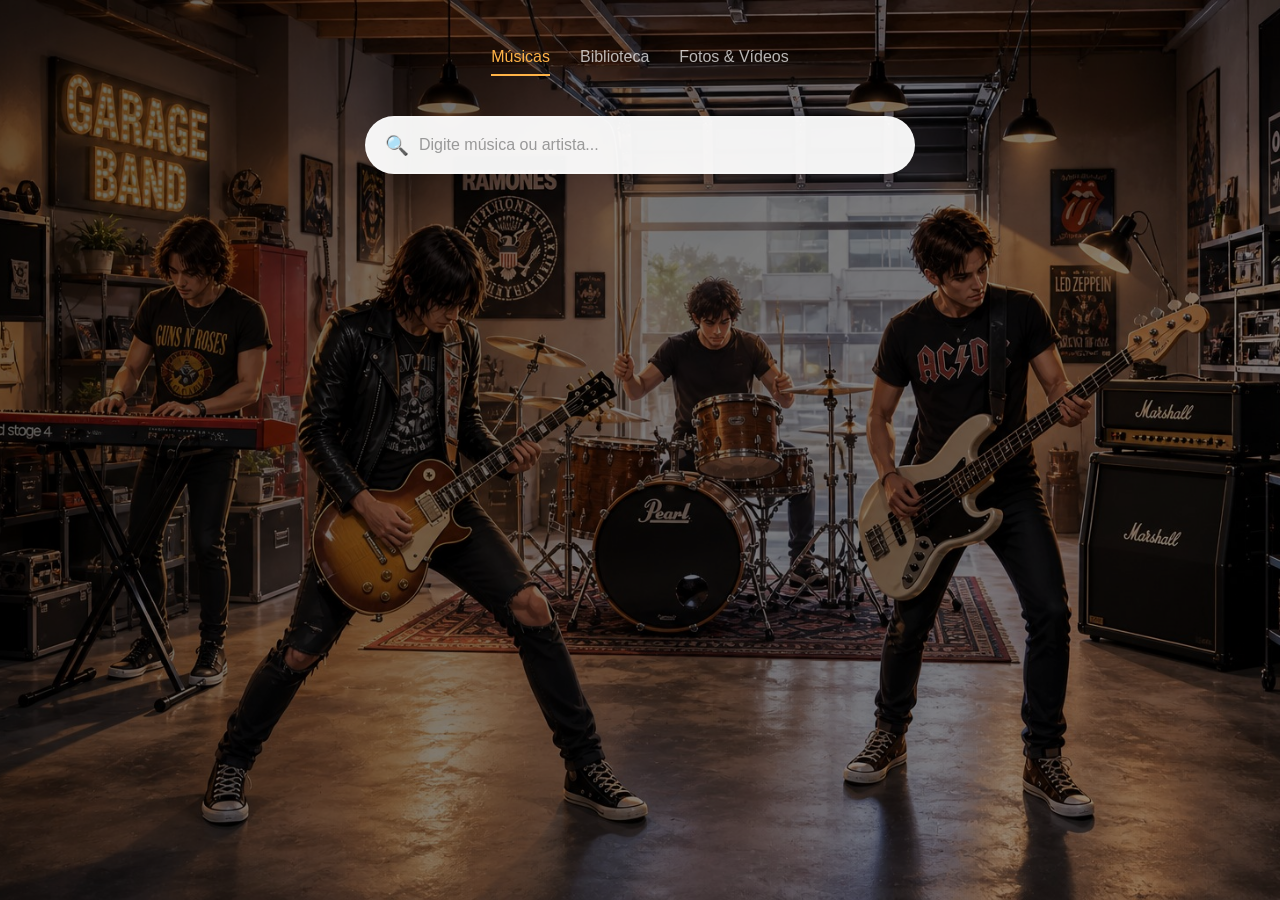
==== index.html @ 53773cbe "Update index.html" ====
<!DOCTYPE html>
<html lang="pt-br">
<head> 
    <meta charset="UTF-8">
    <meta name="viewport" content="width=device-width, initial-scale=1.0, user-scalable=yes">
    <title>Portal Garage Band Mário Cravo</title>
    <link rel="stylesheet" href="style.css">
    <style>
        /* Estilo extra para garantir o menu original centralizado */
        .tabs {
            display: flex;
            justify-content: center;
            gap: 30px;
            margin-bottom: 40px;
        }
        .tabs a {
            color: rgba(255,255,255,0.7);
            text-decoration: none;
            font-size: 1rem;
            font-weight: 500;
            padding: 8px 0;
            border-bottom: 2px solid transparent;
            transition: 0.2s;
        }
        .tabs a:hover, .tabs a.active {
            color: #ffb347;
            border-bottom-color: #ffb347;
        }
        /* Remove qualquer header desnecessário */
        .header {
            display: none;
        }
    </style>
</head>
<body>

<div class="container">
    <!-- Menu de abas - JEITO ORIGINAL que funcionava -->
    <div class="tabs">
        <a href="index.html" class="active">Músicas</a>
        <a href="biblioteca.html">Biblioteca</a>
        <a href="ensaios.html">Fotos & Vídeos</a>
    </div>

    <div class="search-container">
        <div class="search-box">
            <span class="search-icon">🔍</span>
            <input type="text" id="searchInput" placeholder="Digite música ou artista..." autocomplete="off">
        </div>
    </div>

    <div id="resultsContent"></div>
</div>

<script src="musicas.js"></script>
<script>
    let currentView = "list";
    let currentSong = null;
    let currentLyricsText = "";
    let musicDatabase = [];

    const resultsDiv = document.getElementById("resultsContent");
    const searchInput = document.getElementById("searchInput");

    function filterSongs(songs, query) {
        if (!query.trim()) return [];
        const q = query.toLowerCase();
        return songs.filter(s => s.nome.toLowerCase().includes(q) || s.artista.toLowerCase().includes(q));
    }

    async function loadLyrics(file) {
        try {
            const res = await fetch(`letras/${file}`);
            if (!res.ok) throw new Error();
            return await res.text();
        } catch {
            return "❌ Letra não encontrada.";
        }
    }

    function showDetail(song) {
        currentSong = song;
        currentView = "detail";
        render();
    }

    function backToList() {
        currentView = "list";
        currentSong = null;
        render();
    }

    function renderDetail() {
        if (!currentSong) return;
        resultsDiv.innerHTML = `
            <div>
                <button class="back-btn" id="backBtn">← Voltar</button>
                <div class="detail-container">
                    <div class="lyrics-section">
                        <h3>📖 ${escapeHtml(currentSong.nome)} - ${escapeHtml(currentSong.artista)}</h3>
                        <div class="lyrics-content">${escapeHtml(currentLyricsText).replace(/\n/g,'<br>')}</div>
                    </div>
                    <div class="players-section">
                        <div class="player-card">
                            <h4>🎧 Música Original</h4>
                            <audio controls src="musicas/${currentSong.mp3}"></audio>
                        </div>
                        <div class="player-card">
                            <h4>🎹 Backing Track</h4>
                            <audio controls src="musicas/${currentSong.backingTrack}"></audio>
                        </div>
                    </div>
                </div>
            </div>
        `;
        document.getElementById("backBtn")?.addEventListener("click", () => {
            currentView = "list";
            currentSong = null;
            render();
        });
    }

    function renderList() {
        const term = searchInput.value;
        
        if (!term.trim()) {
            resultsDiv.innerHTML = '';
            return;
        }
        
        let filtered = filterSongs(musicDatabase, term);
        if (filtered.length === 0) {
            resultsDiv.innerHTML = `<div class="empty-message">😕 Nenhuma música encontrada para "${escapeHtml(term)}"</div>`;
            return;
        }

        let html = `<div class="results-info">✨ ${filtered.length} música(s) encontrada(s)</div>`;
        filtered.forEach(song => {
            html += `
                <div class="music-card">
                    <div class="music-info">
                        <div class="music-info-left">
                            <div class="music-title" data-song='${JSON.stringify(song)}'>
                                <div class="music-name">${escapeHtml(song.nome)}</div>
                                <div class="music-artist">${escapeHtml(song.artista)}</div>
                            </div>
                            <div class="link-lyrics">📄 Letra</div>
                        </div>
                        <div class="music-controls">
                            <div class="player-label">
                                <span>🎧 Original</span>
                                <audio controls src="musicas/${song.mp3}"></audio>
                            </div>
                            <div class="player-label">
                                <span>🎹 Backing</span>
                                <audio controls src="musicas/${song.backingTrack}"></audio>
                            </div>
                        </div>
                    </div>
                </div>
            `;
        });
        resultsDiv.innerHTML = html;

        document.querySelectorAll('.music-title').forEach(el => {
            el.addEventListener('click', async (e) => {
                const song = JSON.parse(el.dataset.song);
                currentLyricsText = await loadLyrics(song.txt);
                showDetail(song);
            });
        });
    }

    function render() {
        if (currentView === "detail") renderDetail();
        else renderList();
    }

    function escapeHtml(str) {
        if (!str) return '';
        return str.replace(/[&<>]/g, m => ({ '&': '&amp;', '<': '&lt;', '>': '&gt;' }[m]));
    }

    function loadDB() {
        if (typeof musicData !== 'undefined') {
            musicDatabase = musicData;
            render();
        } else {
            resultsDiv.innerHTML = '<div class="empty-message">⚠️ Erro ao carregar playlist.</div>';
        }
    }

    searchInput.addEventListener("input", () => { if (currentView === "list") render(); });
    loadDB();
</script>
</body>
</html>
---- style.css ----
* {
    margin: 0;
    padding: 0;
    box-sizing: border-box;
}

body {
    font-family: 'Inter', -apple-system, BlinkMacSystemFont, 'Segoe UI', Roboto, sans-serif;
    background-image: url('fundo.jpg');
    background-size: cover;
    background-attachment: fixed;
    background-position: center;
    background-repeat: no-repeat;
    color: #fff;
    min-height: 100vh;
    position: relative;
}

body::before {
    content: "";
    position: fixed;
    top: 0;
    left: 0;
    width: 100%;
    height: 100%;
    background: linear-gradient(135deg, rgba(0,0,0,0.6) 0%, rgba(0,0,0,0.4) 100%);
    z-index: 0;
}

/* ==================== NAVBAR ==================== */
.navbar {
    position: relative;
    z-index: 10;
    background: rgba(0,0,0,0.75);
    backdrop-filter: blur(12px);
    border-bottom: 1px solid rgba(255,180,71,0.3);
    padding: 0 24px;
}

.nav-container {
    max-width: 1200px;
    margin: 0 auto;
    display: flex;
    justify-content: space-between;
    align-items: center;
    padding: 16px 0;
    flex-wrap: wrap;
    gap: 16px;
}

.logo {
    font-size: 1.3rem;
    font-weight: 700;
    background: linear-gradient(135deg, #ffd966, #ffb347);
    -webkit-background-clip: text;
    background-clip: text;
    color: transparent;
}

.nav-links {
    display: flex;
    gap: 28px;
    flex-wrap: wrap;
}

.nav-links a {
    color: rgba(255,255,255,0.7);
    text-decoration: none;
    padding: 8px 0;
    transition: all 0.2s;
    font-weight: 500;
    font-size: 1rem;
}

.nav-links a:hover, .nav-links a.active {
    color: #ffb347;
    border-bottom: 2px solid #ffb347;
}

/* ==================== CONTAINER PRINCIPAL ==================== */
.container {
    position: relative;
    z-index: 1;
    max-width: 1200px;
    margin: 0 auto;
    padding: 40px 24px;
    min-height: calc(100vh - 80px);
}

/* ==================== HEADER ==================== */
.header {
    text-align: center;
    margin-bottom: 40px;
}

h1 {
    font-size: 2.8rem;
    font-weight: 700;
    background: linear-gradient(135deg, #ffd966 0%, #ffb347 100%);
    -webkit-background-clip: text;
    background-clip: text;
    color: transparent;
    letter-spacing: -0.5px;
    margin-bottom: 12px;
}

.subtitle {
    color: rgba(255,255,255,0.7);
    font-size: 1rem;
}

.page-header {
    text-align: center;
    margin-bottom: 48px;
}

.page-header h1 {
    margin-bottom: 8px;
}

/* ==================== BUSCA ==================== */
.search-container {
    max-width: 550px;
    margin: 0 auto 40px auto;
    width: 100%;
}

.search-box {
    position: relative;
    width: 100%;
}

.search-icon {
    position: absolute;
    left: 20px;
    top: 50%;
    transform: translateY(-50%);
    font-size: 1.2rem;
    pointer-events: none;
}

.search-box input {
    width: 100%;
    padding: 18px 20px 18px 52px;
    font-size: 1rem;
    border: 2px solid rgba(255,255,255,0.2);
    border-radius: 60px;
    outline: none;
    background: rgba(255,255,255,0.95);
    color: #1a1a2e;
    transition: all 0.3s ease;
    font-weight: 500;
}

.search-box input:focus {
    border-color: #ffb347;
    background: white;
    box-shadow: 0 0 0 3px rgba(255,180,71,0.2);
}

.search-box input::placeholder {
    color: #999;
    font-weight: 400;
}

/* ==================== BOTÃO VOLTAR ==================== */
.back-btn {
    background: rgba(255,255,255,0.15);
    border: 1px solid rgba(255,255,255,0.2);
    color: white;
    padding: 10px 24px;
    font-size: 0.9rem;
    border-radius: 40px;
    cursor: pointer;
    margin-bottom: 30px;
    transition: all 0.2s;
    display: inline-flex;
    align-items: center;
    gap: 8px;
    font-weight: 500;
    text-decoration: none;
}

.back-btn:hover {
    background: rgba(255,255,255,0.25);
    transform: translateX(-4px);
}

/* ==================== CARD GRID (Biblioteca) ==================== */
.category {
    margin-bottom: 48px;
}

.category h2 {
    color: #ffcc77;
    font-size: 1.5rem;
    margin-bottom: 24px;
    border-left: 4px solid #ffb347;
    padding-left: 16px;
}

.card-grid {
    display: grid;
    grid-template-columns: repeat(auto-fill, minmax(280px, 1fr));
    gap: 24px;
}

.card {
    background: rgba(255,255,255,0.08);
    backdrop-filter: blur(10px);
    border-radius: 24px;
    padding: 24px;
    transition: all 0.25s;
    border: 1px solid rgba(255,255,255,0.1);
}

.card:hover {
    background: rgba(255,255,255,0.15);
    transform: translateY(-4px);
    border-color: rgba(255,180,71,0.4);
}

.card-icon {
    font-size: 2.5rem;
    margin-bottom: 16px;
}

.card h3 {
    color: #ffdd99;
    margin-bottom: 12px;
    font-size: 1.2rem;
}

.card p {
    color: rgba(255,255,255,0.7);
    font-size: 0.85rem;
    line-height: 1.4;
    margin-bottom: 16px;
}

.btn {
    background: rgba(255,180,71,0.2);
    border: 1px solid rgba(255,180,71,0.5);
    padding: 8px 16px;
    border-radius: 40px;
    color: #ffb347;
    text-decoration: none;
    font-size: 0.8rem;
    display: inline-block;
    transition: all 0.2s;
    cursor: pointer;
}

.btn:hover {
    background: rgba(255,180,71,0.4);
    color: white;
}

/* ==================== VÍDEOS E GALERIA ==================== */
.video-grid {
    display: grid;
    grid-template-columns: repeat(auto-fill, minmax(320px, 1fr));
    gap: 24px;
}

.video-card {
    background: rgba(0,0,0,0.5);
    border-radius: 20px;
    overflow: hidden;
    transition: all 0.25s;
}

.video-card:hover {
    transform: translateY(-4px);
}

.video-wrapper {
    position: relative;
    padding-bottom: 56.25%;
    height: 0;
    overflow: hidden;
}

.video-wrapper iframe,
.video-wrapper video {
    position: absolute;
    top: 0;
    left: 0;
    width: 100%;
    height: 100%;
}

.video-card h3 {
    color: #ffdd99;
    padding: 12px 16px 4px;
    font-size: 1rem;
}

.video-card p {
    color: rgba(255,255,255,0.6);
    padding: 0 16px 16px;
    font-size: 0.75rem;
}

.gallery-grid {
    display: grid;
    grid-template-columns: repeat(auto-fill, minmax(250px, 1fr));
    gap: 20px;
}

.gallery-item {
    position: relative;
    border-radius: 16px;
    overflow: hidden;
    cursor: pointer;
    aspect-ratio: 1 / 0.8;
}

.gallery-item img {
    width: 100%;
    height: 100%;
    object-fit: cover;
    transition: transform 0.3s;
}

.gallery-item:hover img {
    transform: scale(1.05);
}

.gallery-item .overlay {
    position: absolute;
    bottom: 0;
    left: 0;
    right: 0;
    background: linear-gradient(transparent, rgba(0,0,0,0.8));
    color: white;
    padding: 40px 12px 12px;
    font-size: 0.8rem;
    opacity: 0;
    transition: opacity 0.3s;
}

.gallery-item:hover .overlay {
    opacity: 1;
}

/* ==================== MODAL ==================== */
.modal {
    display: none;
    position: fixed;
    z-index: 1000;
    left: 0;
    top: 0;
    width: 100%;
    height: 100%;
    background-color: rgba(0,0,0,0.9);
    justify-content: center;
    align-items: center;
}

.modal-content {
    max-width: 90%;
    max-height: 90%;
    border-radius: 16px;
}

.close {
    position: absolute;
    top: 20px;
    right: 35px;
    color: #fff;
    font-size: 40px;
    font-weight: bold;
    cursor: pointer;
}

/* ==================== MÚSICAS (lista) ==================== */
.music-list {
    display: flex;
    flex-direction: column;
    gap: 12px;
}

.music-card {
    background: rgba(255,255,255,0.08);
    backdrop-filter: blur(10px);
    border-radius: 20px;
    padding: 16px 20px;
    transition: all 0.25s;
    border: 1px solid rgba(255,255,255,0.1);
}

.music-card:hover {
    background: rgba(255,255,255,0.15);
    border-color: rgba(255,180,71,0.4);
}

.music-info {
    display: flex;
    justify-content: space-between;
    align-items: center;
    flex-wrap: wrap;
    gap: 12px;
}

.music-info-left {
    display: flex;
    align-items: baseline;
    flex-wrap: wrap;
    gap: 12px;
    flex: 2;
    min-width: 180px;
}

.music-title {
    cursor: pointer;
    transition: all 0.2s;
    border-radius: 12px;
    padding: 4px 8px;
    margin: -4px -8px;
}

.music-title:hover {
    background: rgba(255,180,71,0.2);
    transform: scale(1.01);
}

.music-name {
    font-size: 1rem;
    font-weight: 600;
    color: #ffdd99;
    margin-bottom: 4px;
}

.music-artist {
    font-size: 0.8rem;
    color: rgba(255,255,255,0.6);
}

.link-lyrics {
    font-size: 0.7rem;
    color: #ffb347;
    background: rgba(255,180,71,0.15);
    padding: 4px 10px;
    border-radius: 30px;
    font-weight: 500;
    white-space: nowrap;
}

.music-controls {
    display: flex;
    gap: 15px;
    flex-wrap: wrap;
    align-items: center;
}

.player-label {
    display: flex;
    flex-direction: column;
    align-items: center;
    gap: 4px;
}

.player-label span {
    font-size: 0.65rem;
    color: rgba(255,255,255,0.6);
    font-weight: 500;
}

audio {
    height: 34px;
    border-radius: 40px;
    width: 130px;
}

.results-info {
    text-align: center;
    margin-bottom: 20px;
    color: rgba(255,255,255,0.7);
    font-size: 0.85rem;
}

/* ==================== PÁGINA DE DETALHE (LETRA) ==================== */
.detail-container {
    display: flex;
    flex-wrap: wrap;
    gap: 30px;
    background: rgba(0,0,0,0.75);
    backdrop-filter: blur(16px);
    border-radius: 32px;
    padding: 40px;
    border: 1px solid rgba(255,255,255,0.15);
    min-height: 70vh;
}

.lyrics-section {
    flex: 3;
    min-width: 320px;
}

.lyrics-section h3 {
    color: #ffb347;
    margin-bottom: 24px;
    font-size: 1.5rem;
    border-left: 4px solid #ffb347;
    padding-left: 16px;
}

.lyrics-content {
    font-family: 'Courier New', monospace;
    font-size: 1rem;
    line-height: 1.7;
    color: #f5f5dc;
    white-space: pre-wrap;
    max-height: 65vh;
    overflow-y: auto;
    padding: 8px;
    background: rgba(0,0,0,0.3);
    border-radius: 20px;
}

.players-section {
    flex: 1.2;
    min-width: 280px;
    display: flex;
    flex-direction: column;
    gap: 24px;
}

.player-card {
    background: rgba(255,255,255,0.08);
    border-radius: 24px;
    padding: 24px 20px;
    text-align: center;
}

.player-card h4 {
    color: #ffcc77;
    margin-bottom: 18px;
    font-size: 1.1rem;
}

.player-card audio {
    width: 100%;
    height: 44px;
}

/* ==================== RESPONSIVO ==================== */
@media (max-width: 768px) {
    .nav-container {
        flex-direction: column;
        text-align: center;
    }
    
    .container {
        padding: 24px 16px;
    }
    
    h1 {
        font-size: 2rem;
    }
    
    .music-info {
        flex-direction: column;
        align-items: flex-start;
    }
    
    .music-controls {
        width: 100%;
        justify-content: space-between;
    }
    
    audio {
        width: 120px;
    }
    
    .detail-container {
        padding: 24px;
    }
    
    .card-grid, .video-grid, .gallery-grid {
        grid-template-columns: 1fr;
    }
}

::-webkit-scrollbar {
    width: 6px;
}

::-webkit-scrollbar-track {
    background: rgba(255,255,255,0.1);
    border-radius: 10px;
}

::-webkit-scrollbar-thumb {
    background: #ffb347;
    border-radius: 10px;
}
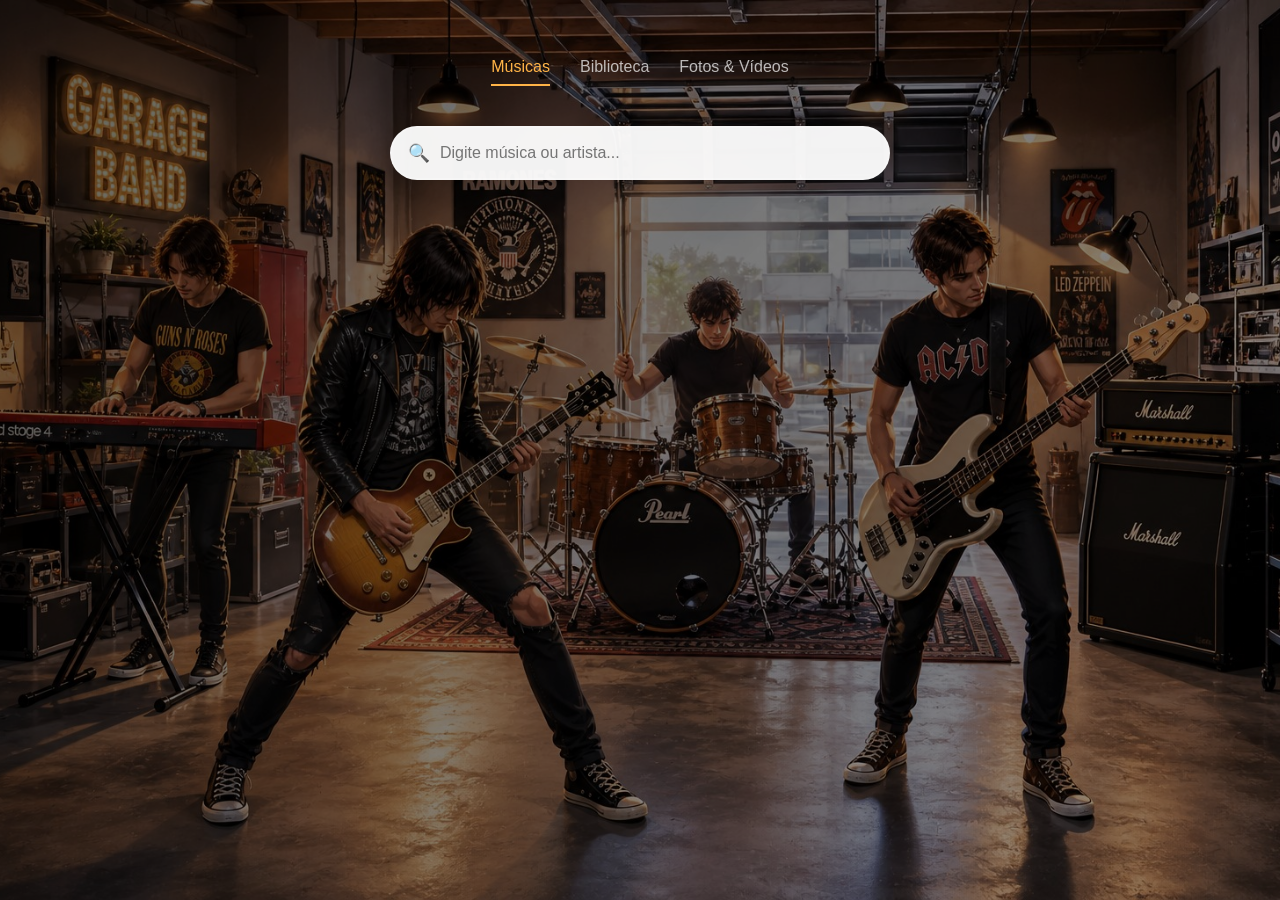
==== commit dee9c683: "Update index.html" ====
--- a/index.html
+++ b/index.html
@@ -4,15 +4,53 @@
     <meta charset="UTF-8">
     <meta name="viewport" content="width=device-width, initial-scale=1.0, user-scalable=yes">
     <title>Portal Garage Band Mário Cravo</title>
-    <link rel="stylesheet" href="style.css">
     <style>
-        /* Estilo extra para garantir o menu original centralizado */
+        * {
+            margin: 0;
+            padding: 0;
+            box-sizing: border-box;
+        }
+
+        body {
+            font-family: 'Inter', -apple-system, BlinkMacSystemFont, 'Segoe UI', Roboto, sans-serif;
+            background-image: url('fundo.jpg');
+            background-size: cover;
+            background-attachment: fixed;
+            background-position: center;
+            background-repeat: no-repeat;
+            color: #fff;
+            min-height: 100vh;
+            position: relative;
+        }
+
+        body::before {
+            content: "";
+            position: fixed;
+            top: 0;
+            left: 0;
+            width: 100%;
+            height: 100%;
+            background: linear-gradient(135deg, rgba(0,0,0,0.6) 0%, rgba(0,0,0,0.4) 100%);
+            z-index: 0;
+        }
+
+        .container {
+            position: relative;
+            z-index: 1;
+            max-width: 1000px;
+            margin: 0 auto;
+            padding: 50px 24px;
+            min-height: 100vh;
+        }
+
+        /* Menu de abas - JEITO ORIGINAL que você aprovou */
         .tabs {
             display: flex;
             justify-content: center;
             gap: 30px;
             margin-bottom: 40px;
         }
+
         .tabs a {
             color: rgba(255,255,255,0.7);
             text-decoration: none;
@@ -22,31 +60,247 @@
             border-bottom: 2px solid transparent;
             transition: 0.2s;
         }
+
         .tabs a:hover, .tabs a.active {
             color: #ffb347;
             border-bottom-color: #ffb347;
         }
-        /* Remove qualquer header desnecessário */
-        .header {
-            display: none;
+
+        .search-box {
+            max-width: 500px;
+            margin: 0 auto 40px;
+            position: relative;
+        }
+
+        .search-box input {
+            width: 100%;
+            padding: 16px 20px 16px 48px;
+            font-size: 1rem;
+            border: 2px solid rgba(255,255,255,0.2);
+            border-radius: 50px;
+            background: rgba(255,255,255,0.95);
+            color: #1a1a2e;
+            outline: none;
+        }
+
+        .search-box input:focus {
+            border-color: #ffb347;
+        }
+
+        .search-icon {
+            position: absolute;
+            left: 18px;
+            top: 50%;
+            transform: translateY(-50%);
+            font-size: 1.1rem;
+            pointer-events: none;
+        }
+
+        .music-card {
+            background: rgba(255,255,255,0.08);
+            backdrop-filter: blur(10px);
+            border-radius: 20px;
+            padding: 16px 20px;
+            margin-bottom: 12px;
+            border: 1px solid rgba(255,255,255,0.1);
+        }
+
+        .music-info {
+            display: flex;
+            justify-content: space-between;
+            align-items: center;
+            flex-wrap: wrap;
+            gap: 12px;
+        }
+
+        .music-info-left {
+            display: flex;
+            align-items: baseline;
+            flex-wrap: wrap;
+            gap: 12px;
+            flex: 2;
+            min-width: 180px;
+        }
+
+        .music-title {
+            cursor: pointer;
+            padding: 4px 8px;
+            border-radius: 12px;
+            transition: 0.2s;
+        }
+
+        .music-title:hover {
+            background: rgba(255,180,71,0.2);
+        }
+
+        .music-name {
+            font-weight: 600;
+            color: #ffdd99;
+            font-size: 1rem;
+        }
+
+        .music-artist {
+            font-size: 0.8rem;
+            color: rgba(255,255,255,0.6);
+        }
+
+        .link-lyrics {
+            font-size: 0.7rem;
+            color: #ffb347;
+            background: rgba(255,180,71,0.15);
+            padding: 4px 10px;
+            border-radius: 30px;
+        }
+
+        .music-controls {
+            display: flex;
+            gap: 15px;
+            flex-wrap: wrap;
+        }
+
+        .player-label {
+            display: flex;
+            flex-direction: column;
+            align-items: center;
+            gap: 4px;
+        }
+
+        .player-label span {
+            font-size: 0.65rem;
+            color: rgba(255,255,255,0.6);
+        }
+
+        audio {
+            height: 34px;
+            width: 130px;
+            border-radius: 40px;
+        }
+
+        .results-info {
+            text-align: center;
+            margin-bottom: 20px;
+            font-size: 0.85rem;
+            color: rgba(255,255,255,0.7);
+        }
+
+        .empty-message {
+            text-align: center;
+            padding: 40px;
+            background: rgba(255,255,255,0.05);
+            border-radius: 32px;
+        }
+
+        .back-btn {
+            background: rgba(255,255,255,0.15);
+            border: none;
+            color: white;
+            padding: 10px 24px;
+            border-radius: 40px;
+            cursor: pointer;
+            margin-bottom: 30px;
+            display: inline-block;
+            text-decoration: none;
+        }
+
+        .back-btn:hover {
+            background: rgba(255,255,255,0.25);
+        }
+
+        .detail-container {
+            display: flex;
+            flex-wrap: wrap;
+            gap: 30px;
+            background: rgba(0,0,0,0.75);
+            backdrop-filter: blur(16px);
+            border-radius: 32px;
+            padding: 40px;
+            border: 1px solid rgba(255,255,255,0.15);
+            min-height: 70vh;
+        }
+
+        .lyrics-section {
+            flex: 3;
+            min-width: 320px;
+        }
+
+        .lyrics-section h3 {
+            color: #ffb347;
+            margin-bottom: 24px;
+            font-size: 1.5rem;
+            border-left: 4px solid #ffb347;
+            padding-left: 16px;
+        }
+
+        .lyrics-content {
+            font-family: 'Courier New', monospace;
+            font-size: 1rem;
+            line-height: 1.7;
+            color: #f5f5dc;
+            white-space: pre-wrap;
+            max-height: 65vh;
+            overflow-y: auto;
+            padding: 8px;
+            background: rgba(0,0,0,0.3);
+            border-radius: 20px;
+        }
+
+        .players-section {
+            flex: 1.2;
+            min-width: 280px;
+            display: flex;
+            flex-direction: column;
+            gap: 24px;
+        }
+
+        .player-card {
+            background: rgba(255,255,255,0.08);
+            border-radius: 24px;
+            padding: 24px 20px;
+            text-align: center;
+        }
+
+        .player-card h4 {
+            color: #ffcc77;
+            margin-bottom: 18px;
+            font-size: 1.1rem;
+        }
+
+        .player-card audio {
+            width: 100%;
+            height: 44px;
+        }
+
+        @media (max-width: 700px) {
+            .music-info {
+                flex-direction: column;
+                align-items: flex-start;
+            }
+            .music-controls {
+                width: 100%;
+                justify-content: space-between;
+            }
+            audio {
+                width: 120px;
+            }
+            .detail-container {
+                padding: 24px;
+            }
         }
     </style>
 </head>
 <body>
 
 <div class="container">
-    <!-- Menu de abas - JEITO ORIGINAL que funcionava -->
+    <!-- Menu de abas - ORIGINAL -->
     <div class="tabs">
         <a href="index.html" class="active">Músicas</a>
         <a href="biblioteca.html">Biblioteca</a>
         <a href="ensaios.html">Fotos & Vídeos</a>
     </div>
 
-    <div class="search-container">
-        <div class="search-box">
-            <span class="search-icon">🔍</span>
-            <input type="text" id="searchInput" placeholder="Digite música ou artista..." autocomplete="off">
-        </div>
+    <div class="search-box">
+        <span class="search-icon">🔍</span>
+        <input type="text" id="searchInput" placeholder="Digite música ou artista..." autocomplete="off">
     </div>
 
     <div id="resultsContent"></div>
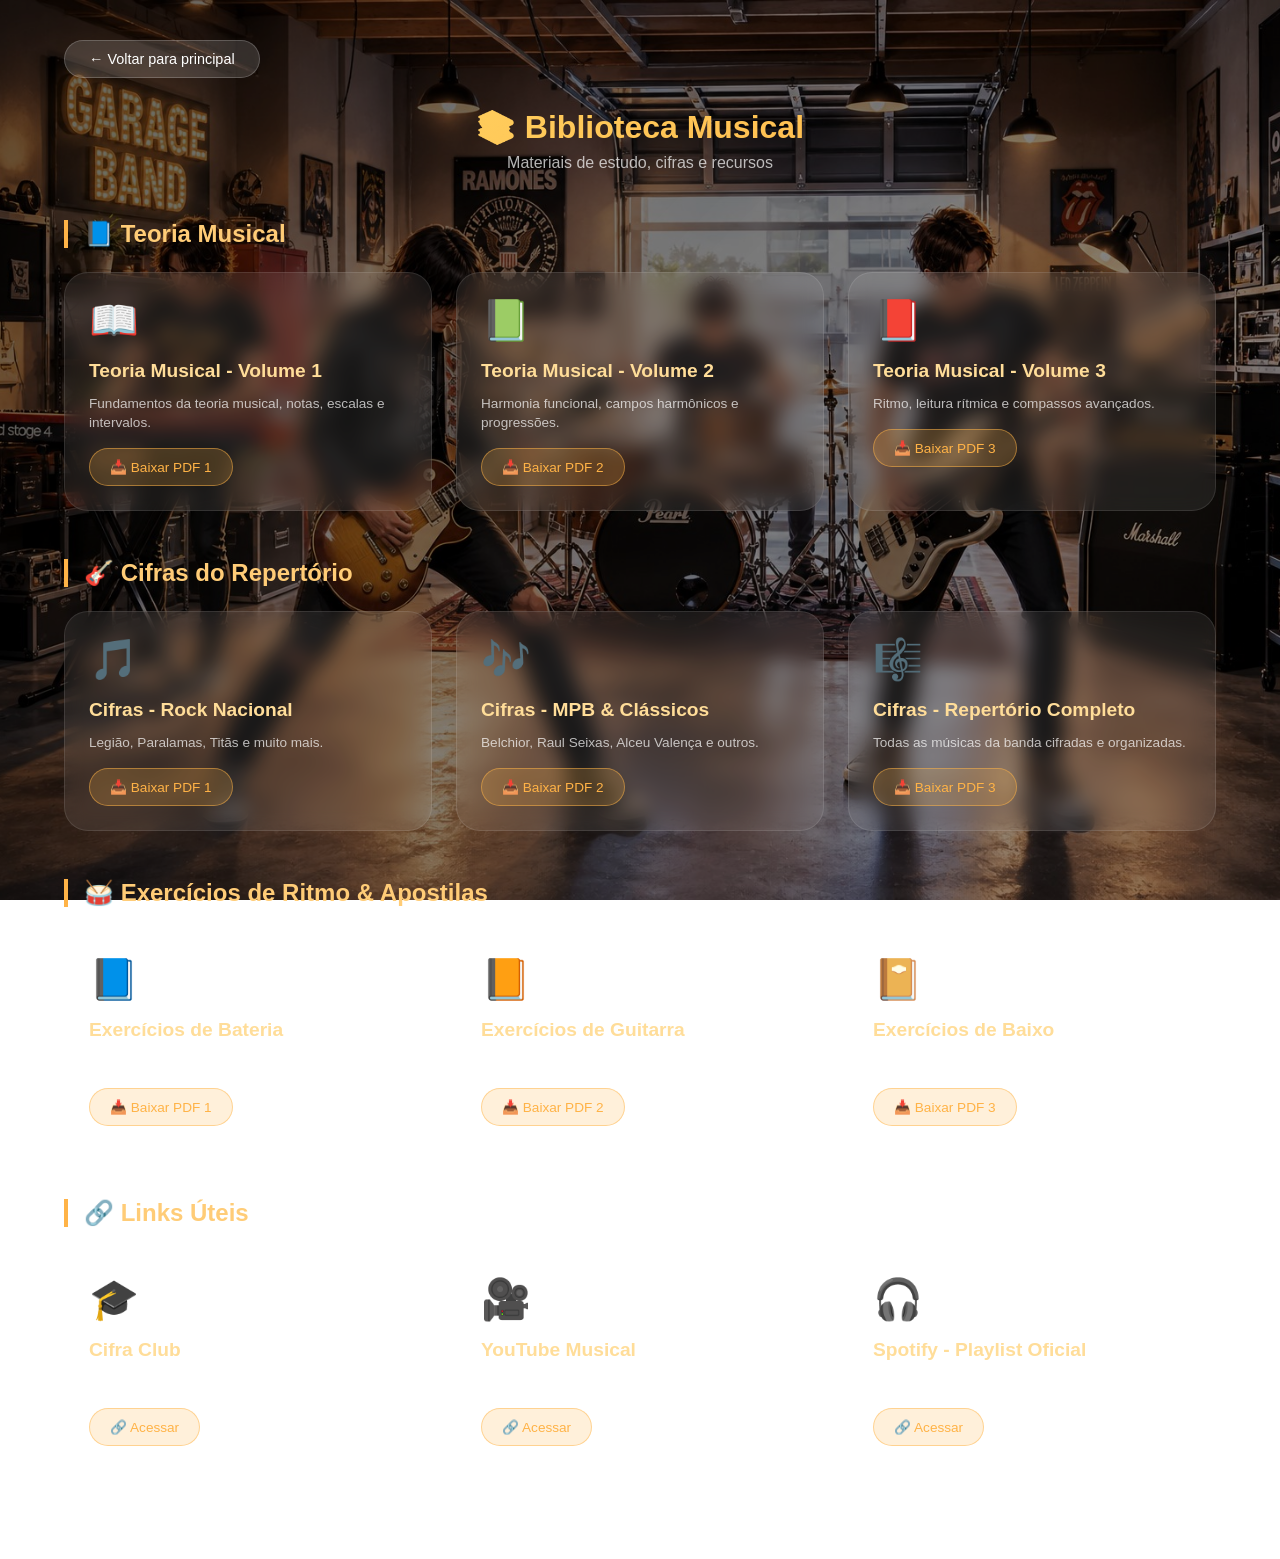
==== commit da336103: "Update HTML structure and content for library page" ====
--- a/index.html
+++ b/index.html
@@ -1,9 +1,9 @@
 <!DOCTYPE html>
 <html lang="pt-br">
-<head> 
+<head>
     <meta charset="UTF-8">
     <meta name="viewport" content="width=device-width, initial-scale=1.0, user-scalable=yes">
-    <title>Portal Garage Band Mário Cravo</title>
+    <title>Biblioteca - Garage Band Mário Cravo</title>
     <style>
         * {
             margin: 0;
@@ -17,7 +17,6 @@
             background-size: cover;
             background-attachment: fixed;
             background-position: center;
-            background-repeat: no-repeat;
             color: #fff;
             min-height: 100vh;
             position: relative;
@@ -37,415 +36,243 @@
         .container {
             position: relative;
             z-index: 1;
-            max-width: 1000px;
+            max-width: 1200px;
             margin: 0 auto;
-            padding: 50px 24px;
-            min-height: 100vh;
-        }
-
-        /* Menu de abas - JEITO ORIGINAL que você aprovou */
-        .tabs {
-            display: flex;
-            justify-content: center;
-            gap: 30px;
-            margin-bottom: 40px;
-        }
-
-        .tabs a {
-            color: rgba(255,255,255,0.7);
-            text-decoration: none;
-            font-size: 1rem;
-            font-weight: 500;
-            padding: 8px 0;
-            border-bottom: 2px solid transparent;
-            transition: 0.2s;
-        }
-
-        .tabs a:hover, .tabs a.active {
-            color: #ffb347;
-            border-bottom-color: #ffb347;
-        }
-
-        .search-box {
-            max-width: 500px;
-            margin: 0 auto 40px;
-            position: relative;
-        }
-
-        .search-box input {
-            width: 100%;
-            padding: 16px 20px 16px 48px;
-            font-size: 1rem;
-            border: 2px solid rgba(255,255,255,0.2);
-            border-radius: 50px;
-            background: rgba(255,255,255,0.95);
-            color: #1a1a2e;
-            outline: none;
-        }
-
-        .search-box input:focus {
-            border-color: #ffb347;
-        }
-
-        .search-icon {
-            position: absolute;
-            left: 18px;
-            top: 50%;
-            transform: translateY(-50%);
-            font-size: 1.1rem;
-            pointer-events: none;
-        }
-
-        .music-card {
-            background: rgba(255,255,255,0.08);
-            backdrop-filter: blur(10px);
-            border-radius: 20px;
-            padding: 16px 20px;
-            margin-bottom: 12px;
-            border: 1px solid rgba(255,255,255,0.1);
-        }
-
-        .music-info {
-            display: flex;
-            justify-content: space-between;
-            align-items: center;
-            flex-wrap: wrap;
-            gap: 12px;
-        }
-
-        .music-info-left {
-            display: flex;
-            align-items: baseline;
-            flex-wrap: wrap;
-            gap: 12px;
-            flex: 2;
-            min-width: 180px;
-        }
-
-        .music-title {
-            cursor: pointer;
-            padding: 4px 8px;
-            border-radius: 12px;
-            transition: 0.2s;
-        }
-
-        .music-title:hover {
-            background: rgba(255,180,71,0.2);
-        }
-
-        .music-name {
-            font-weight: 600;
-            color: #ffdd99;
-            font-size: 1rem;
-        }
-
-        .music-artist {
-            font-size: 0.8rem;
-            color: rgba(255,255,255,0.6);
-        }
-
-        .link-lyrics {
-            font-size: 0.7rem;
-            color: #ffb347;
-            background: rgba(255,180,71,0.15);
-            padding: 4px 10px;
-            border-radius: 30px;
-        }
-
-        .music-controls {
-            display: flex;
-            gap: 15px;
-            flex-wrap: wrap;
-        }
-
-        .player-label {
-            display: flex;
-            flex-direction: column;
-            align-items: center;
-            gap: 4px;
-        }
-
-        .player-label span {
-            font-size: 0.65rem;
-            color: rgba(255,255,255,0.6);
-        }
-
-        audio {
-            height: 34px;
-            width: 130px;
-            border-radius: 40px;
-        }
-
-        .results-info {
-            text-align: center;
-            margin-bottom: 20px;
-            font-size: 0.85rem;
-            color: rgba(255,255,255,0.7);
-        }
-
-        .empty-message {
-            text-align: center;
-            padding: 40px;
-            background: rgba(255,255,255,0.05);
-            border-radius: 32px;
+            padding: 40px 24px;
         }
 
         .back-btn {
             background: rgba(255,255,255,0.15);
-            border: none;
+            border: 1px solid rgba(255,255,255,0.2);
             color: white;
             padding: 10px 24px;
+            font-size: 0.9rem;
             border-radius: 40px;
             cursor: pointer;
             margin-bottom: 30px;
-            display: inline-block;
+            display: inline-flex;
+            align-items: center;
+            gap: 8px;
+            font-weight: 500;
             text-decoration: none;
         }
 
         .back-btn:hover {
             background: rgba(255,255,255,0.25);
-        }
-
-        .detail-container {
-            display: flex;
-            flex-wrap: wrap;
-            gap: 30px;
-            background: rgba(0,0,0,0.75);
-            backdrop-filter: blur(16px);
-            border-radius: 32px;
-            padding: 40px;
-            border: 1px solid rgba(255,255,255,0.15);
-            min-height: 70vh;
-        }
-
-        .lyrics-section {
-            flex: 3;
-            min-width: 320px;
-        }
-
-        .lyrics-section h3 {
-            color: #ffb347;
+            transform: translateX(-4px);
+        }
+
+        .page-header {
+            text-align: center;
+            margin-bottom: 48px;
+        }
+
+        .page-header h1 {
+            font-size: 2rem;
+            margin-bottom: 8px;
+            background: linear-gradient(135deg, #ffd966, #ffb347);
+            -webkit-background-clip: text;
+            background-clip: text;
+            color: transparent;
+        }
+
+        .subtitle {
+            color: rgba(255,255,255,0.7);
+            font-size: 1rem;
+        }
+
+        .category {
+            margin-bottom: 48px;
+        }
+
+        .category h2 {
+            color: #ffcc77;
+            font-size: 1.5rem;
             margin-bottom: 24px;
-            font-size: 1.5rem;
             border-left: 4px solid #ffb347;
             padding-left: 16px;
         }
 
-        .lyrics-content {
-            font-family: 'Courier New', monospace;
-            font-size: 1rem;
-            line-height: 1.7;
-            color: #f5f5dc;
-            white-space: pre-wrap;
-            max-height: 65vh;
-            overflow-y: auto;
-            padding: 8px;
-            background: rgba(0,0,0,0.3);
-            border-radius: 20px;
-        }
-
-        .players-section {
-            flex: 1.2;
-            min-width: 280px;
-            display: flex;
-            flex-direction: column;
+        .card-grid {
+            display: grid;
+            grid-template-columns: repeat(auto-fill, minmax(280px, 1fr));
             gap: 24px;
         }
 
-        .player-card {
+        .card {
             background: rgba(255,255,255,0.08);
+            backdrop-filter: blur(10px);
             border-radius: 24px;
-            padding: 24px 20px;
-            text-align: center;
-        }
-
-        .player-card h4 {
-            color: #ffcc77;
-            margin-bottom: 18px;
-            font-size: 1.1rem;
-        }
-
-        .player-card audio {
-            width: 100%;
-            height: 44px;
-        }
-
-        @media (max-width: 700px) {
-            .music-info {
-                flex-direction: column;
-                align-items: flex-start;
+            padding: 24px;
+            transition: all 0.25s;
+            border: 1px solid rgba(255,255,255,0.1);
+        }
+
+        .card:hover {
+            background: rgba(255,255,255,0.15);
+            transform: translateY(-4px);
+            border-color: rgba(255,180,71,0.4);
+        }
+
+        .card-icon {
+            font-size: 2.5rem;
+            margin-bottom: 16px;
+        }
+
+        .card h3 {
+            color: #ffdd99;
+            margin-bottom: 12px;
+            font-size: 1.2rem;
+        }
+
+        .card p {
+            color: rgba(255,255,255,0.7);
+            font-size: 0.85rem;
+            line-height: 1.4;
+            margin-bottom: 16px;
+        }
+
+        .btn {
+            background: rgba(255,180,71,0.2);
+            border: 1px solid rgba(255,180,71,0.5);
+            padding: 10px 20px;
+            border-radius: 40px;
+            color: #ffb347;
+            text-decoration: none;
+            font-size: 0.85rem;
+            font-weight: 500;
+            display: inline-block;
+            transition: all 0.2s;
+            cursor: pointer;
+        }
+
+        .btn:hover {
+            background: rgba(255,180,71,0.4);
+            color: white;
+        }
+
+        @media (max-width: 768px) {
+            .card-grid {
+                grid-template-columns: 1fr;
             }
-            .music-controls {
-                width: 100%;
-                justify-content: space-between;
+            .container {
+                padding: 24px 16px;
             }
-            audio {
-                width: 120px;
-            }
-            .detail-container {
-                padding: 24px;
+            .page-header h1 {
+                font-size: 1.5rem;
             }
         }
     </style>
 </head>
 <body>
-
 <div class="container">
-    <!-- Menu de abas - ORIGINAL -->
-    <div class="tabs">
-        <a href="index.html" class="active">Músicas</a>
-        <a href="biblioteca.html">Biblioteca</a>
-        <a href="ensaios.html">Fotos & Vídeos</a>
-    </div>
-
-    <div class="search-box">
-        <span class="search-icon">🔍</span>
-        <input type="text" id="searchInput" placeholder="Digite música ou artista..." autocomplete="off">
-    </div>
-
-    <div id="resultsContent"></div>
+    <a href="index.html" class="back-btn">← Voltar para principal</a>
+    
+    <div class="page-header">
+        <h1>📚 Biblioteca Musical</h1>
+        <p class="subtitle">Materiais de estudo, cifras e recursos</p>
+    </div>
+
+    <!-- Teoria Musical -->
+    <div class="category">
+        <h2>📘 Teoria Musical</h2>
+        <div class="card-grid">
+            <div class="card">
+                <div class="card-icon">📖</div>
+                <h3>Teoria Musical - Volume 1</h3>
+                <p>Fundamentos da teoria musical, notas, escalas e intervalos.</p>
+                <!-- SUBSTITUA SEU_ID_AQUI_1 pelo ID do Google Drive -->
+                <a href="https://drive.google.com/uc?export=download&id=SEU_ID_AQUI_1" class="btn">📥 Baixar PDF 1</a>
+            </div>
+            <div class="card">
+                <div class="card-icon">📗</div>
+                <h3>Teoria Musical - Volume 2</h3>
+                <p>Harmonia funcional, campos harmônicos e progressões.</p>
+                <a href="https://drive.google.com/uc?export=download&id=SEU_ID_AQUI_2" class="btn">📥 Baixar PDF 2</a>
+            </div>
+            <div class="card">
+                <div class="card-icon">📕</div>
+                <h3>Teoria Musical - Volume 3</h3>
+                <p>Ritmo, leitura rítmica e compassos avançados.</p>
+                <a href="https://drive.google.com/uc?export=download&id=SEU_ID_AQUI_3" class="btn">📥 Baixar PDF 3</a>
+            </div>
+        </div>
+    </div>
+
+    <!-- Cifras do Repertório -->
+    <div class="category">
+        <h2>🎸 Cifras do Repertório</h2>
+        <div class="card-grid">
+            <div class="card">
+                <div class="card-icon">🎵</div>
+                <h3>Cifras - Rock Nacional</h3>
+                <p>Legião, Paralamas, Titãs e muito mais.</p>
+                <a href="https://drive.google.com/uc?export=download&id=SEU_ID_AQUI_4" class="btn">📥 Baixar PDF 1</a>
+            </div>
+            <div class="card">
+                <div class="card-icon">🎶</div>
+                <h3>Cifras - MPB & Clássicos</h3>
+                <p>Belchior, Raul Seixas, Alceu Valença e outros.</p>
+                <a href="https://drive.google.com/uc?export=download&id=SEU_ID_AQUI_5" class="btn">📥 Baixar PDF 2</a>
+            </div>
+            <div class="card">
+                <div class="card-icon">🎼</div>
+                <h3>Cifras - Repertório Completo</h3>
+                <p>Todas as músicas da banda cifradas e organizadas.</p>
+                <a href="https://drive.google.com/uc?export=download&id=SEU_ID_AQUI_6" class="btn">📥 Baixar PDF 3</a>
+            </div>
+        </div>
+    </div>
+
+    <!-- Livros e Apostilas -->
+    <div class="category">
+        <h2>🥁 Exercícios de Ritmo & Apostilas</h2>
+        <div class="card-grid">
+            <div class="card">
+                <div class="card-icon">📘</div>
+                <h3>Exercícios de Bateria</h3>
+                <p>Padrões rítmicos, viradas e independência.</p>
+                <a href="https://drive.google.com/uc?export=download&id=SEU_ID_AQUI_7" class="btn">📥 Baixar PDF 1</a>
+            </div>
+            <div class="card">
+                <div class="card-icon">📙</div>
+                <h3>Exercícios de Guitarra</h3>
+                <p>Dedilhados, solos e técnicas avançadas.</p>
+                <a href="https://drive.google.com/uc?export=download&id=SEU_ID_AQUI_8" class="btn">📥 Baixar PDF 2</a>
+            </div>
+            <div class="card">
+                <div class="card-icon">📔</div>
+                <h3>Exercícios de Baixo</h3>
+                <p>Linhas de baixo, levadas e grooves.</p>
+                <a href="https://drive.google.com/uc?export=download&id=SEU_ID_AQUI_9" class="btn">📥 Baixar PDF 3</a>
+            </div>
+        </div>
+    </div>
+
+    <!-- Links Úteis -->
+    <div class="category">
+        <h2>🔗 Links Úteis</h2>
+        <div class="card-grid">
+            <div class="card">
+                <div class="card-icon">🎓</div>
+                <h3>Cifra Club</h3>
+                <p>Maior acervo de cifras do Brasil.</p>
+                <a href="https://www.cifraclub.com.br" target="_blank" class="btn">🔗 Acessar</a>
+            </div>
+            <div class="card">
+                <div class="card-icon">🎥</div>
+                <h3>YouTube Musical</h3>
+                <p>Canais com aulas e playlists.</p>
+                <a href="https://youtube.com" target="_blank" class="btn">🔗 Acessar</a>
+            </div>
+            <div class="card">
+                <div class="card-icon">🎧</div>
+                <h3>Spotify - Playlist Oficial</h3>
+                <p>Playlist com as músicas do repertório.</p>
+                <a href="https://spotify.com" target="_blank" class="btn">🔗 Acessar</a>
+            </div>
+        </div>
+    </div>
 </div>
-
-<script src="musicas.js"></script>
-<script>
-    let currentView = "list";
-    let currentSong = null;
-    let currentLyricsText = "";
-    let musicDatabase = [];
-
-    const resultsDiv = document.getElementById("resultsContent");
-    const searchInput = document.getElementById("searchInput");
-
-    function filterSongs(songs, query) {
-        if (!query.trim()) return [];
-        const q = query.toLowerCase();
-        return songs.filter(s => s.nome.toLowerCase().includes(q) || s.artista.toLowerCase().includes(q));
-    }
-
-    async function loadLyrics(file) {
-        try {
-            const res = await fetch(`letras/${file}`);
-            if (!res.ok) throw new Error();
-            return await res.text();
-        } catch {
-            return "❌ Letra não encontrada.";
-        }
-    }
-
-    function showDetail(song) {
-        currentSong = song;
-        currentView = "detail";
-        render();
-    }
-
-    function backToList() {
-        currentView = "list";
-        currentSong = null;
-        render();
-    }
-
-    function renderDetail() {
-        if (!currentSong) return;
-        resultsDiv.innerHTML = `
-            <div>
-                <button class="back-btn" id="backBtn">← Voltar</button>
-                <div class="detail-container">
-                    <div class="lyrics-section">
-                        <h3>📖 ${escapeHtml(currentSong.nome)} - ${escapeHtml(currentSong.artista)}</h3>
-                        <div class="lyrics-content">${escapeHtml(currentLyricsText).replace(/\n/g,'<br>')}</div>
-                    </div>
-                    <div class="players-section">
-                        <div class="player-card">
-                            <h4>🎧 Música Original</h4>
-                            <audio controls src="musicas/${currentSong.mp3}"></audio>
-                        </div>
-                        <div class="player-card">
-                            <h4>🎹 Backing Track</h4>
-                            <audio controls src="musicas/${currentSong.backingTrack}"></audio>
-                        </div>
-                    </div>
-                </div>
-            </div>
-        `;
-        document.getElementById("backBtn")?.addEventListener("click", () => {
-            currentView = "list";
-            currentSong = null;
-            render();
-        });
-    }
-
-    function renderList() {
-        const term = searchInput.value;
-        
-        if (!term.trim()) {
-            resultsDiv.innerHTML = '';
-            return;
-        }
-        
-        let filtered = filterSongs(musicDatabase, term);
-        if (filtered.length === 0) {
-            resultsDiv.innerHTML = `<div class="empty-message">😕 Nenhuma música encontrada para "${escapeHtml(term)}"</div>`;
-            return;
-        }
-
-        let html = `<div class="results-info">✨ ${filtered.length} música(s) encontrada(s)</div>`;
-        filtered.forEach(song => {
-            html += `
-                <div class="music-card">
-                    <div class="music-info">
-                        <div class="music-info-left">
-                            <div class="music-title" data-song='${JSON.stringify(song)}'>
-                                <div class="music-name">${escapeHtml(song.nome)}</div>
-                                <div class="music-artist">${escapeHtml(song.artista)}</div>
-                            </div>
-                            <div class="link-lyrics">📄 Letra</div>
-                        </div>
-                        <div class="music-controls">
-                            <div class="player-label">
-                                <span>🎧 Original</span>
-                                <audio controls src="musicas/${song.mp3}"></audio>
-                            </div>
-                            <div class="player-label">
-                                <span>🎹 Backing</span>
-                                <audio controls src="musicas/${song.backingTrack}"></audio>
-                            </div>
-                        </div>
-                    </div>
-                </div>
-            `;
-        });
-        resultsDiv.innerHTML = html;
-
-        document.querySelectorAll('.music-title').forEach(el => {
-            el.addEventListener('click', async (e) => {
-                const song = JSON.parse(el.dataset.song);
-                currentLyricsText = await loadLyrics(song.txt);
-                showDetail(song);
-            });
-        });
-    }
-
-    function render() {
-        if (currentView === "detail") renderDetail();
-        else renderList();
-    }
-
-    function escapeHtml(str) {
-        if (!str) return '';
-        return str.replace(/[&<>]/g, m => ({ '&': '&amp;', '<': '&lt;', '>': '&gt;' }[m]));
-    }
-
-    function loadDB() {
-        if (typeof musicData !== 'undefined') {
-            musicDatabase = musicData;
-            render();
-        } else {
-            resultsDiv.innerHTML = '<div class="empty-message">⚠️ Erro ao carregar playlist.</div>';
-        }
-    }
-
-    searchInput.addEventListener("input", () => { if (currentView === "list") render(); });
-    loadDB();
-</script>
 </body>
 </html>
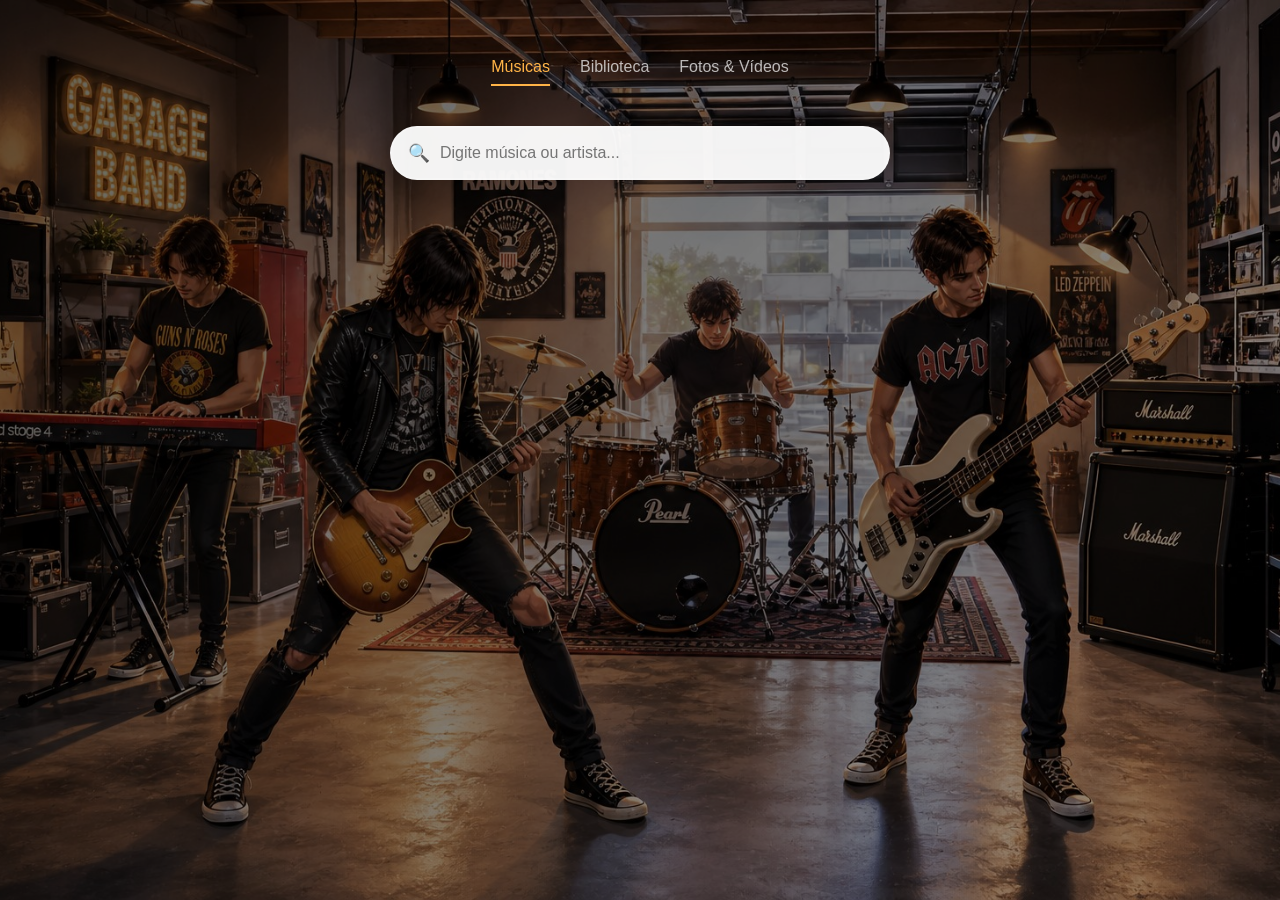
==== commit dcef8187: "Update index.html" ====
--- a/index.html
+++ b/index.html
@@ -1,9 +1,9 @@
 <!DOCTYPE html>
 <html lang="pt-br">
-<head>
+<head> 
     <meta charset="UTF-8">
     <meta name="viewport" content="width=device-width, initial-scale=1.0, user-scalable=yes">
-    <title>Biblioteca - Garage Band Mário Cravo</title>
+    <title>Portal Garage Band Mário Cravo</title>
     <style>
         * {
             margin: 0;
@@ -17,6 +17,7 @@
             background-size: cover;
             background-attachment: fixed;
             background-position: center;
+            background-repeat: no-repeat;
             color: #fff;
             min-height: 100vh;
             position: relative;
@@ -36,243 +37,419 @@
         .container {
             position: relative;
             z-index: 1;
-            max-width: 1200px;
+            max-width: 1000px;
             margin: 0 auto;
-            padding: 40px 24px;
+            padding: 50px 24px;
+            min-height: 100vh;
+        }
+
+        .tabs {
+            display: flex;
+            justify-content: center;
+            gap: 30px;
+            margin-bottom: 40px;
+        }
+
+        .tabs a {
+            color: rgba(255,255,255,0.7);
+            text-decoration: none;
+            font-size: 1rem;
+            font-weight: 500;
+            padding: 8px 0;
+            border-bottom: 2px solid transparent;
+            transition: 0.2s;
+        }
+
+        .tabs a:hover, .tabs a.active {
+            color: #ffb347;
+            border-bottom-color: #ffb347;
+        }
+
+        .search-box {
+            max-width: 500px;
+            margin: 0 auto 40px;
+            position: relative;
+        }
+
+        .search-box input {
+            width: 100%;
+            padding: 16px 20px 16px 48px;
+            font-size: 1rem;
+            border: 2px solid rgba(255,255,255,0.2);
+            border-radius: 50px;
+            background: rgba(255,255,255,0.95);
+            color: #1a1a2e;
+            outline: none;
+        }
+
+        .search-box input:focus {
+            border-color: #ffb347;
+        }
+
+        .search-icon {
+            position: absolute;
+            left: 18px;
+            top: 50%;
+            transform: translateY(-50%);
+            font-size: 1.1rem;
+            pointer-events: none;
+        }
+
+        .music-card {
+            background: rgba(255,255,255,0.08);
+            backdrop-filter: blur(10px);
+            border-radius: 20px;
+            padding: 16px 20px;
+            margin-bottom: 12px;
+            border: 1px solid rgba(255,255,255,0.1);
+        }
+
+        .music-info {
+            display: flex;
+            justify-content: space-between;
+            align-items: center;
+            flex-wrap: wrap;
+            gap: 12px;
+        }
+
+        .music-info-left {
+            display: flex;
+            align-items: baseline;
+            flex-wrap: wrap;
+            gap: 12px;
+            flex: 2;
+            min-width: 180px;
+        }
+
+        .music-title {
+            cursor: pointer;
+            padding: 4px 8px;
+            border-radius: 12px;
+            transition: 0.2s;
+        }
+
+        .music-title:hover {
+            background: rgba(255,180,71,0.2);
+        }
+
+        .music-name {
+            font-weight: 600;
+            color: #ffdd99;
+            font-size: 1rem;
+        }
+
+        .music-artist {
+            font-size: 0.8rem;
+            color: rgba(255,255,255,0.6);
+        }
+
+        .link-lyrics {
+            font-size: 0.7rem;
+            color: #ffb347;
+            background: rgba(255,180,71,0.15);
+            padding: 4px 10px;
+            border-radius: 30px;
+        }
+
+        .music-controls {
+            display: flex;
+            gap: 15px;
+            flex-wrap: wrap;
+        }
+
+        .player-label {
+            display: flex;
+            flex-direction: column;
+            align-items: center;
+            gap: 4px;
+        }
+
+        .player-label span {
+            font-size: 0.65rem;
+            color: rgba(255,255,255,0.6);
+        }
+
+        audio {
+            height: 34px;
+            width: 130px;
+            border-radius: 40px;
+        }
+
+        .results-info {
+            text-align: center;
+            margin-bottom: 20px;
+            font-size: 0.85rem;
+            color: rgba(255,255,255,0.7);
+        }
+
+        .empty-message {
+            text-align: center;
+            padding: 40px;
+            background: rgba(255,255,255,0.05);
+            border-radius: 32px;
         }
 
         .back-btn {
             background: rgba(255,255,255,0.15);
-            border: 1px solid rgba(255,255,255,0.2);
+            border: none;
             color: white;
             padding: 10px 24px;
-            font-size: 0.9rem;
             border-radius: 40px;
             cursor: pointer;
             margin-bottom: 30px;
-            display: inline-flex;
-            align-items: center;
-            gap: 8px;
-            font-weight: 500;
+            display: inline-block;
             text-decoration: none;
         }
 
         .back-btn:hover {
             background: rgba(255,255,255,0.25);
-            transform: translateX(-4px);
-        }
-
-        .page-header {
-            text-align: center;
-            margin-bottom: 48px;
-        }
-
-        .page-header h1 {
-            font-size: 2rem;
-            margin-bottom: 8px;
-            background: linear-gradient(135deg, #ffd966, #ffb347);
-            -webkit-background-clip: text;
-            background-clip: text;
-            color: transparent;
-        }
-
-        .subtitle {
-            color: rgba(255,255,255,0.7);
-            font-size: 1rem;
-        }
-
-        .category {
-            margin-bottom: 48px;
-        }
-
-        .category h2 {
-            color: #ffcc77;
+        }
+
+        .detail-container {
+            display: flex;
+            flex-wrap: wrap;
+            gap: 30px;
+            background: rgba(0,0,0,0.75);
+            backdrop-filter: blur(16px);
+            border-radius: 32px;
+            padding: 40px;
+            border: 1px solid rgba(255,255,255,0.15);
+            min-height: 70vh;
+        }
+
+        .lyrics-section {
+            flex: 3;
+            min-width: 320px;
+        }
+
+        .lyrics-section h3 {
+            color: #ffb347;
+            margin-bottom: 24px;
             font-size: 1.5rem;
-            margin-bottom: 24px;
             border-left: 4px solid #ffb347;
             padding-left: 16px;
         }
 
-        .card-grid {
-            display: grid;
-            grid-template-columns: repeat(auto-fill, minmax(280px, 1fr));
+        .lyrics-content {
+            font-family: 'Courier New', monospace;
+            font-size: 1rem;
+            line-height: 1.7;
+            color: #f5f5dc;
+            white-space: pre-wrap;
+            max-height: 65vh;
+            overflow-y: auto;
+            padding: 8px;
+            background: rgba(0,0,0,0.3);
+            border-radius: 20px;
+        }
+
+        .players-section {
+            flex: 1.2;
+            min-width: 280px;
+            display: flex;
+            flex-direction: column;
             gap: 24px;
         }
 
-        .card {
+        .player-card {
             background: rgba(255,255,255,0.08);
-            backdrop-filter: blur(10px);
             border-radius: 24px;
-            padding: 24px;
-            transition: all 0.25s;
-            border: 1px solid rgba(255,255,255,0.1);
-        }
-
-        .card:hover {
-            background: rgba(255,255,255,0.15);
-            transform: translateY(-4px);
-            border-color: rgba(255,180,71,0.4);
-        }
-
-        .card-icon {
-            font-size: 2.5rem;
-            margin-bottom: 16px;
-        }
-
-        .card h3 {
-            color: #ffdd99;
-            margin-bottom: 12px;
-            font-size: 1.2rem;
-        }
-
-        .card p {
-            color: rgba(255,255,255,0.7);
-            font-size: 0.85rem;
-            line-height: 1.4;
-            margin-bottom: 16px;
-        }
-
-        .btn {
-            background: rgba(255,180,71,0.2);
-            border: 1px solid rgba(255,180,71,0.5);
-            padding: 10px 20px;
-            border-radius: 40px;
-            color: #ffb347;
-            text-decoration: none;
-            font-size: 0.85rem;
-            font-weight: 500;
-            display: inline-block;
-            transition: all 0.2s;
-            cursor: pointer;
-        }
-
-        .btn:hover {
-            background: rgba(255,180,71,0.4);
-            color: white;
-        }
-
-        @media (max-width: 768px) {
-            .card-grid {
-                grid-template-columns: 1fr;
-            }
-            .container {
-                padding: 24px 16px;
-            }
-            .page-header h1 {
-                font-size: 1.5rem;
+            padding: 24px 20px;
+            text-align: center;
+        }
+
+        .player-card h4 {
+            color: #ffcc77;
+            margin-bottom: 18px;
+            font-size: 1.1rem;
+        }
+
+        .player-card audio {
+            width: 100%;
+            height: 44px;
+        }
+
+        @media (max-width: 700px) {
+            .music-info {
+                flex-direction: column;
+                align-items: flex-start;
+            }
+            .music-controls {
+                width: 100%;
+                justify-content: space-between;
+            }
+            audio {
+                width: 120px;
+            }
+            .detail-container {
+                padding: 24px;
+            }
+            .tabs {
+                gap: 15px;
+            }
+            .tabs a {
+                font-size: 0.85rem;
             }
         }
     </style>
 </head>
 <body>
+
 <div class="container">
-    <a href="index.html" class="back-btn">← Voltar para principal</a>
-    
-    <div class="page-header">
-        <h1>📚 Biblioteca Musical</h1>
-        <p class="subtitle">Materiais de estudo, cifras e recursos</p>
+    <div class="tabs">
+        <a href="index.html" class="active">Músicas</a>
+        <a href="biblioteca.html">Biblioteca</a>
+        <a href="ensaios.html">Fotos & Vídeos</a>
     </div>
 
-    <!-- Teoria Musical -->
-    <div class="category">
-        <h2>📘 Teoria Musical</h2>
-        <div class="card-grid">
-            <div class="card">
-                <div class="card-icon">📖</div>
-                <h3>Teoria Musical - Volume 1</h3>
-                <p>Fundamentos da teoria musical, notas, escalas e intervalos.</p>
-                <!-- SUBSTITUA SEU_ID_AQUI_1 pelo ID do Google Drive -->
-                <a href="https://drive.google.com/uc?export=download&id=SEU_ID_AQUI_1" class="btn">📥 Baixar PDF 1</a>
+    <div class="search-box">
+        <span class="search-icon">🔍</span>
+        <input type="text" id="searchInput" placeholder="Digite música ou artista..." autocomplete="off">
+    </div>
+
+    <div id="resultsContent"></div>
+</div>
+
+<script src="musicas.js"></script>
+<script>
+    let currentView = "list";
+    let currentSong = null;
+    let currentLyricsText = "";
+    let musicDatabase = [];
+
+    const resultsDiv = document.getElementById("resultsContent");
+    const searchInput = document.getElementById("searchInput");
+
+    function filterSongs(songs, query) {
+        if (!query.trim()) return [];
+        const q = query.toLowerCase();
+        return songs.filter(s => s.nome.toLowerCase().includes(q) || s.artista.toLowerCase().includes(q));
+    }
+
+    async function loadLyrics(file) {
+        try {
+            const res = await fetch(`letras/${file}`);
+            if (!res.ok) throw new Error();
+            return await res.text();
+        } catch {
+            return "❌ Letra não encontrada.";
+        }
+    }
+
+    function showDetail(song) {
+        currentSong = song;
+        currentView = "detail";
+        render();
+    }
+
+    function backToList() {
+        currentView = "list";
+        currentSong = null;
+        render();
+    }
+
+    function renderDetail() {
+        if (!currentSong) return;
+        resultsDiv.innerHTML = `
+            <div>
+                <button class="back-btn" id="backBtn">← Voltar</button>
+                <div class="detail-container">
+                    <div class="lyrics-section">
+                        <h3>📖 ${escapeHtml(currentSong.nome)} - ${escapeHtml(currentSong.artista)}</h3>
+                        <div class="lyrics-content">${escapeHtml(currentLyricsText).replace(/\n/g,'<br>')}</div>
+                    </div>
+                    <div class="players-section">
+                        <div class="player-card">
+                            <h4>🎧 Música Original</h4>
+                            <audio controls src="musicas/${currentSong.mp3}"></audio>
+                        </div>
+                        <div class="player-card">
+                            <h4>🎹 Backing Track</h4>
+                            <audio controls src="musicas/${currentSong.backingTrack}"></audio>
+                        </div>
+                    </div>
+                </div>
             </div>
-            <div class="card">
-                <div class="card-icon">📗</div>
-                <h3>Teoria Musical - Volume 2</h3>
-                <p>Harmonia funcional, campos harmônicos e progressões.</p>
-                <a href="https://drive.google.com/uc?export=download&id=SEU_ID_AQUI_2" class="btn">📥 Baixar PDF 2</a>
-            </div>
-            <div class="card">
-                <div class="card-icon">📕</div>
-                <h3>Teoria Musical - Volume 3</h3>
-                <p>Ritmo, leitura rítmica e compassos avançados.</p>
-                <a href="https://drive.google.com/uc?export=download&id=SEU_ID_AQUI_3" class="btn">📥 Baixar PDF 3</a>
-            </div>
-        </div>
-    </div>
-
-    <!-- Cifras do Repertório -->
-    <div class="category">
-        <h2>🎸 Cifras do Repertório</h2>
-        <div class="card-grid">
-            <div class="card">
-                <div class="card-icon">🎵</div>
-                <h3>Cifras - Rock Nacional</h3>
-                <p>Legião, Paralamas, Titãs e muito mais.</p>
-                <a href="https://drive.google.com/uc?export=download&id=SEU_ID_AQUI_4" class="btn">📥 Baixar PDF 1</a>
-            </div>
-            <div class="card">
-                <div class="card-icon">🎶</div>
-                <h3>Cifras - MPB & Clássicos</h3>
-                <p>Belchior, Raul Seixas, Alceu Valença e outros.</p>
-                <a href="https://drive.google.com/uc?export=download&id=SEU_ID_AQUI_5" class="btn">📥 Baixar PDF 2</a>
-            </div>
-            <div class="card">
-                <div class="card-icon">🎼</div>
-                <h3>Cifras - Repertório Completo</h3>
-                <p>Todas as músicas da banda cifradas e organizadas.</p>
-                <a href="https://drive.google.com/uc?export=download&id=SEU_ID_AQUI_6" class="btn">📥 Baixar PDF 3</a>
-            </div>
-        </div>
-    </div>
-
-    <!-- Livros e Apostilas -->
-    <div class="category">
-        <h2>🥁 Exercícios de Ritmo & Apostilas</h2>
-        <div class="card-grid">
-            <div class="card">
-                <div class="card-icon">📘</div>
-                <h3>Exercícios de Bateria</h3>
-                <p>Padrões rítmicos, viradas e independência.</p>
-                <a href="https://drive.google.com/uc?export=download&id=SEU_ID_AQUI_7" class="btn">📥 Baixar PDF 1</a>
-            </div>
-            <div class="card">
-                <div class="card-icon">📙</div>
-                <h3>Exercícios de Guitarra</h3>
-                <p>Dedilhados, solos e técnicas avançadas.</p>
-                <a href="https://drive.google.com/uc?export=download&id=SEU_ID_AQUI_8" class="btn">📥 Baixar PDF 2</a>
-            </div>
-            <div class="card">
-                <div class="card-icon">📔</div>
-                <h3>Exercícios de Baixo</h3>
-                <p>Linhas de baixo, levadas e grooves.</p>
-                <a href="https://drive.google.com/uc?export=download&id=SEU_ID_AQUI_9" class="btn">📥 Baixar PDF 3</a>
-            </div>
-        </div>
-    </div>
-
-    <!-- Links Úteis -->
-    <div class="category">
-        <h2>🔗 Links Úteis</h2>
-        <div class="card-grid">
-            <div class="card">
-                <div class="card-icon">🎓</div>
-                <h3>Cifra Club</h3>
-                <p>Maior acervo de cifras do Brasil.</p>
-                <a href="https://www.cifraclub.com.br" target="_blank" class="btn">🔗 Acessar</a>
-            </div>
-            <div class="card">
-                <div class="card-icon">🎥</div>
-                <h3>YouTube Musical</h3>
-                <p>Canais com aulas e playlists.</p>
-                <a href="https://youtube.com" target="_blank" class="btn">🔗 Acessar</a>
-            </div>
-            <div class="card">
-                <div class="card-icon">🎧</div>
-                <h3>Spotify - Playlist Oficial</h3>
-                <p>Playlist com as músicas do repertório.</p>
-                <a href="https://spotify.com" target="_blank" class="btn">🔗 Acessar</a>
-            </div>
-        </div>
-    </div>
-</div>
+        `;
+        document.getElementById("backBtn")?.addEventListener("click", () => {
+            currentView = "list";
+            currentSong = null;
+            render();
+        });
+    }
+
+    function renderList() {
+        const term = searchInput.value;
+        
+        if (!term.trim()) {
+            resultsDiv.innerHTML = '';
+            return;
+        }
+        
+        let filtered = filterSongs(musicDatabase, term);
+        if (filtered.length === 0) {
+            resultsDiv.innerHTML = `<div class="empty-message">😕 Nenhuma música encontrada para "${escapeHtml(term)}"</div>`;
+            return;
+        }
+
+        let html = `<div class="results-info">✨ ${filtered.length} música(s) encontrada(s)</div>`;
+        filtered.forEach(song => {
+            html += `
+                <div class="music-card">
+                    <div class="music-info">
+                        <div class="music-info-left">
+                            <div class="music-title" data-song='${JSON.stringify(song)}'>
+                                <div class="music-name">${escapeHtml(song.nome)}</div>
+                                <div class="music-artist">${escapeHtml(song.artista)}</div>
+                            </div>
+                            <div class="link-lyrics">📄 Letra</div>
+                        </div>
+                        <div class="music-controls">
+                            <div class="player-label">
+                                <span>🎧 Original</span>
+                                <audio controls src="musicas/${song.mp3}"></audio>
+                            </div>
+                            <div class="player-label">
+                                <span>🎹 Backing</span>
+                                <audio controls src="musicas/${song.backingTrack}"></audio>
+                            </div>
+                        </div>
+                    </div>
+                </div>
+            `;
+        });
+        resultsDiv.innerHTML = html;
+
+        document.querySelectorAll('.music-title').forEach(el => {
+            el.addEventListener('click', async (e) => {
+                const song = JSON.parse(el.dataset.song);
+                currentLyricsText = await loadLyrics(song.txt);
+                showDetail(song);
+            });
+        });
+    }
+
+    function render() {
+        if (currentView === "detail") renderDetail();
+        else renderList();
+    }
+
+    function escapeHtml(str) {
+        if (!str) return '';
+        return str.replace(/[&<>]/g, m => ({ '&': '&amp;', '<': '&lt;', '>': '&gt;' }[m]));
+    }
+
+    function loadDB() {
+        if (typeof musicData !== 'undefined') {
+            musicDatabase = musicData;
+            render();
+        } else {
+            resultsDiv.innerHTML = '<div class="empty-message">⚠️ Erro ao carregar playlist.</div>';
+        }
+    }
+
+    searchInput.addEventListener("input", () => { if (currentView === "list") render(); });
+    loadDB();
+</script>
 </body>
 </html>
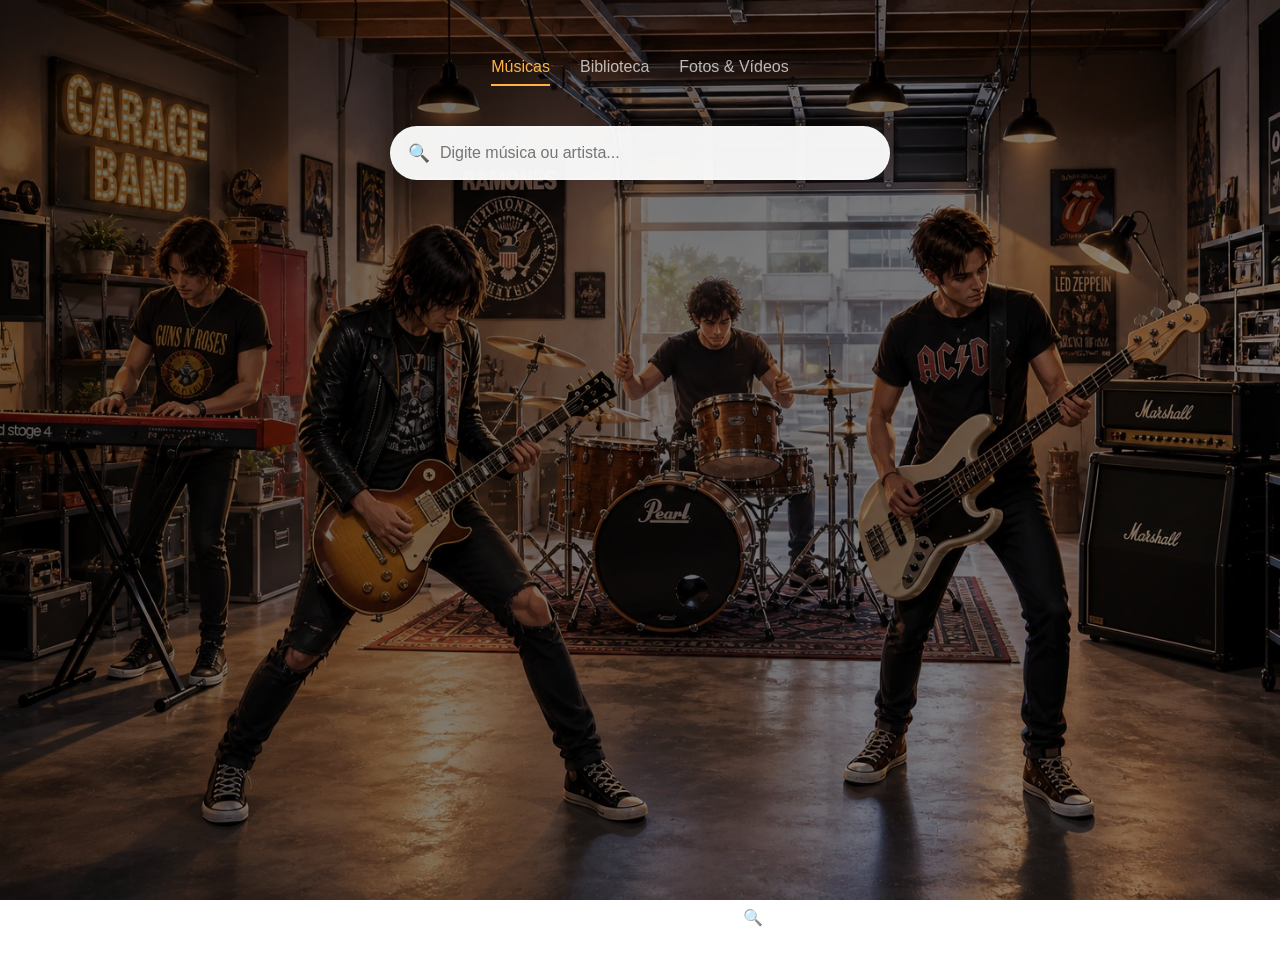
==== commit 91887068: "update" ====
--- a/index.html
+++ b/index.html
@@ -309,7 +309,12 @@
 
     <div id="resultsContent"></div>
 </div>
-
+<div class="tabs">
+    <a href="index.html">Músicas</a>
+    <a href="biblioteca.html">Biblioteca</a>
+    <a href="ensaios.html">Fotos & Vídeos</a>
+    <a href="busca-cifras.html">🔍 Buscar Cifras</a>
+</div>
 <script src="musicas.js"></script>
 <script>
     let currentView = "list";
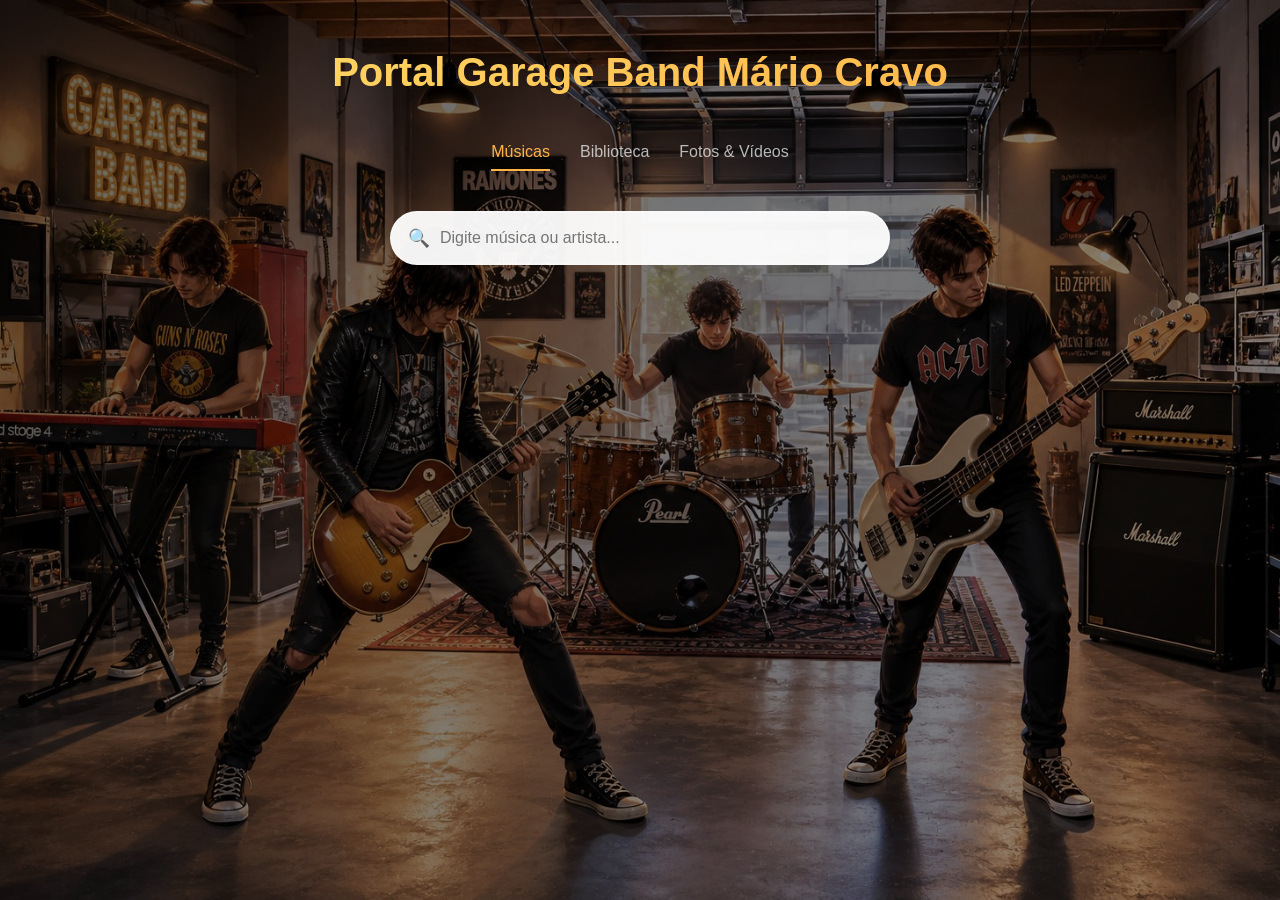
==== commit feed0aa8: "Update index.html" ====
--- a/index.html
+++ b/index.html
@@ -43,6 +43,19 @@
             min-height: 100vh;
         }
 
+        /* TÍTULO PRINCIPAL */
+        h1 {
+            text-align: center;
+            font-size: 2.5rem;
+            font-weight: 700;
+            background: linear-gradient(135deg, #ffd966, #ffb347);
+            -webkit-background-clip: text;
+            background-clip: text;
+            color: transparent;
+            margin-bottom: 40px;
+        }
+
+        /* Menu de abas */
         .tabs {
             display: flex;
             justify-content: center;
@@ -284,6 +297,9 @@
             .detail-container {
                 padding: 24px;
             }
+            h1 {
+                font-size: 1.8rem;
+            }
             .tabs {
                 gap: 15px;
             }
@@ -296,6 +312,9 @@
 <body>
 
 <div class="container">
+    <!-- TÍTULO PRINCIPAL -->
+    <h1>Portal Garage Band Mário Cravo</h1>
+
     <div class="tabs">
         <a href="index.html" class="active">Músicas</a>
         <a href="biblioteca.html">Biblioteca</a>
@@ -309,12 +328,7 @@
 
     <div id="resultsContent"></div>
 </div>
-<div class="tabs">
-    <a href="index.html">Músicas</a>
-    <a href="biblioteca.html">Biblioteca</a>
-    <a href="ensaios.html">Fotos & Vídeos</a>
-    <a href="busca-cifras.html">🔍 Buscar Cifras</a>
-</div>
+
 <script src="musicas.js"></script>
 <script>
     let currentView = "list";
